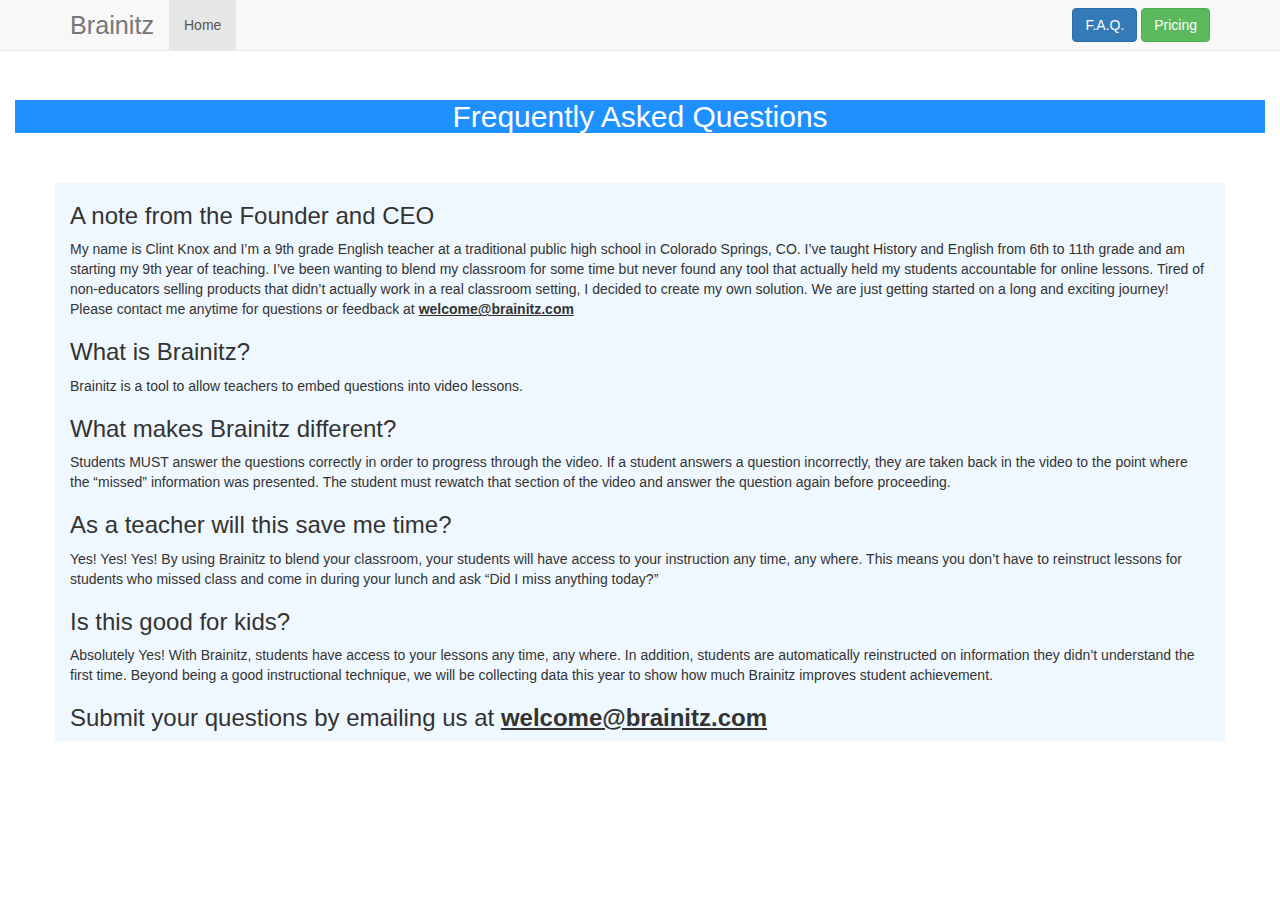
==== FAQ.html @ 55b96133 "initial commit" ====
<!DOCTYPE html>
<html lang="en">

<head>
    <meta charset="utf-8">
    <meta http-equiv="X-UA-Compatible" content="IE=edge">
    <meta name="viewport" content="width=device-width, initial-scale=1">
    <title>Brainitz FAQ</title>
  
    <!-- Bootstrap -->
    <link href="css/bootstrap.min.css" rel="stylesheet">
    <link rel="stylesheet" href="https://maxcdn.bootstrapcdn.com/bootstrap/3.3.7/css/bootstrap.min.css">
    <link rel="stylesheet" href="style/style.css">  
    <!-- HTML5 Shim and Respond.js IE8 support of HTML5 elements and media
queries -->
    <!-- WARNING: Respond.js doesn't work if you view the page via file:// -->
    <!--[if lt IE 9]>
<script src="https://oss.maxcdn.com/libs/html5shiv/3.7.0/html5shiv.js"></
script>
<script src="https://oss.maxcdn.com/libs/respond.js/1.4.2/
respond.min.js"></script>
<![endif]-->
</head>
<body data-spy="scroll" data-target=".navbar-collapse">
  <div class="navbar navbar-default navbar-fixed-top">
    <div class="container">
      <div class="navbar-header">
        <button class="navbar-toggle" data-toggle="collapse" datatarget=".navbar-collapse">
          <span class="icon-bar"></span>
          <span class="icon-bar"></span>
          <span class="icon-bar"></span>
        </button>
        <a class="navbar-brand">Brainitz</a>
      </div>
		<div class="collapse navbar-collapse">
			<ul class="nav navbar-nav">
			<li class="active"><a href="index.html">Home</a></li>
			</ul>
		<form class="navbar-form navbar-right">          
		  <a href="FAQ.html" class= "btn btn-primary">F.A.Q.</a>
          <a href="Pricing.html" class="btn btn-success">Pricing</a>
        </form>	
		</div>
     </div>
   </div>

	<div class="container contentContainer" id="FAQContainer">
		<h2 id="FAQ-header">Frequently Asked Questions</h2>
		<br><br>
	</div> 

	
	<div class="container" id="FAQContent">		
		<h3> A note from the Founder and CEO </h3>
		<p> My name is Clint Knox and I’m a 9th grade English teacher at a traditional public high school in Colorado Springs, CO. 
		I’ve taught History and English from 6th to 11th grade and am starting my 9th year of teaching. 
		I’ve been wanting to blend my classroom for some time but never found any tool that actually held 
		my students accountable for online lessons. Tired of non-educators selling products that didn’t actually work in a real 
		classroom setting, I decided to create my own solution. We are just getting started on a long and exciting journey! 
		Please contact me anytime for questions or feedback at <b><u>welcome@brainitz.com</u></b></p>
		<h3>What is Brainitz?</h3>
		<p>Brainitz is a tool to allow teachers to embed questions into video lessons.</p>
		<h3>What makes Brainitz different?</h3>
		<p>Students MUST answer the questions correctly in order to progress through the video. If a student answers
		a question incorrectly, they are taken back in the video to the point where the “missed” information 
		was presented. The student must rewatch that section of the video and answer the question again before proceeding.</p>
		<h3>As a teacher will this save me time?</h3>
		<p>Yes! Yes! Yes! By using Brainitz to blend your classroom, your students will have access to your 
		instruction any time, any where. This means you don’t have to reinstruct lessons for students who missed class 
		and come in during your lunch and ask “Did I miss anything today?”</p>
		<h3>Is this good for kids?</h3>
		<p>Absolutely Yes! With Brainitz, students have access to your lessons any time, any where. In addition, students are automatically 
		reinstructed on information they didn’t understand the first time. Beyond being a good instructional technique, we will be collecting 
		data this year to show how much Brainitz improves student achievement.</p>
		<h3>Submit your questions by emailing us at <b><u>welcome@brainitz.com</u></b></h3>
		
	</div>

  </div>
</body>
 <!-- jQuery (necessary for Bootstrap's JavaScript plugins) -->
    <script src="https://code.jquery.com/jquery-2.2.4.min.js" integrity="sha256-BbhdlvQf/xTY9gja0Dq3HiwQF8LaCRTXxZKRutelT44="   crossorigin="anonymous"></script>
    <script src="http://vjs.zencdn.net/5.10.4/video.js"></script>
    <script src="plugins/videojs-youtube-master/src/Youtube.js"></script>
    <!-- Include all compiled plugins (below), or include individual files as
needed -->
    <script src="js/bootstrap.min.js"></script>
    <script src="https://maxcdn.bootstrapcdn.com/bootstrap/3.3.7/js/bootstrap.min.js"></script>
    <script type="text/javascript" src="js/script.js"></script>
</html>
---- style/style.css ----
.navbar-brand {
  font-size:1.8em;
  color:blue;
}

#topContainer {
  background-image:url("../images/Brainitz_landing_page_photo_v2.jpg");
  height:auto;
  width:auto;
  background-size:contain;
  background-repeat: no-repeat;
}
#priceContainer {
  background-color:#F0FFFF;
  margin-top:80px;
  height:auto;
  width:auto;
  background-size:cover;
}

#FAQContainer {
  margin-top:80px;
  color:white;
  font-weight:bold;
  height:auto;
  width:auto;
  background-size: cover;
}

#FAQContent {
  background-color:#F0F8FF;
  height:100%;
  weight:100%;
}

#topRow {
  margin-top:100px;
  text-align:center;
}

#topRow h1 {
  font-size:300%;
}

#emailSignup {
  margin-top:50px;
}

#SignInModalTitle{
	color:white;
}

.bold {
  font-weight:bold;
  color:black;
}

.marginTop {
  margin-top:30px;
}

.center {
  text-align:center;
}

.title {
  color: black;
  margin-top:100px;
  font-size: 48px;
}

#details {
  background-color: #3A99D8;
}

#demo {
  padding-top:35px;
  width:100%;
}

#community {
  background-color: #40bf79;
}

#FAQ-header {
	background-color:#1E90FF;
	width:auto;
	height:auto;
}

.marginBottom {
  margin-bottom:30px;
}

.contentContainer {
  text-align: center;
}

.teachifyImage {
  width: 40vw;
  height: auto;
}

.lead {
  font-weight:bold;
  font-size:200%;
  color:red;
}

.lead2 {
  font-weight:bold;
  font-size:200%;
  color:black;
}

.vjs-control-bar {
  display: none;
}

.vjs-caption-settings {
  display: none;
}

.icon-images {
  width: 10vw;
  height: auto;
}

.answer-cards {
  text-align: center;
}

.answer-cards-content {
  background-color: white;
  height: 25vh;
  width: 28vw;
  padding: 20px;
  margin-top: 20px;
}

.card-text {
  font-size: 20px;
}

.community-images {
  width: 20vw;
  height: auto;
}

.community-cards {
  text-align: center;
  padding: 150px;
}

.community-cards-content {
  background-color: white;
  height: 15vh;
  width: 20vw;
  padding: 25px;
  margin-top: 20px;
}
.pricing-images {
  width: 48vw;
  height: auto;
}
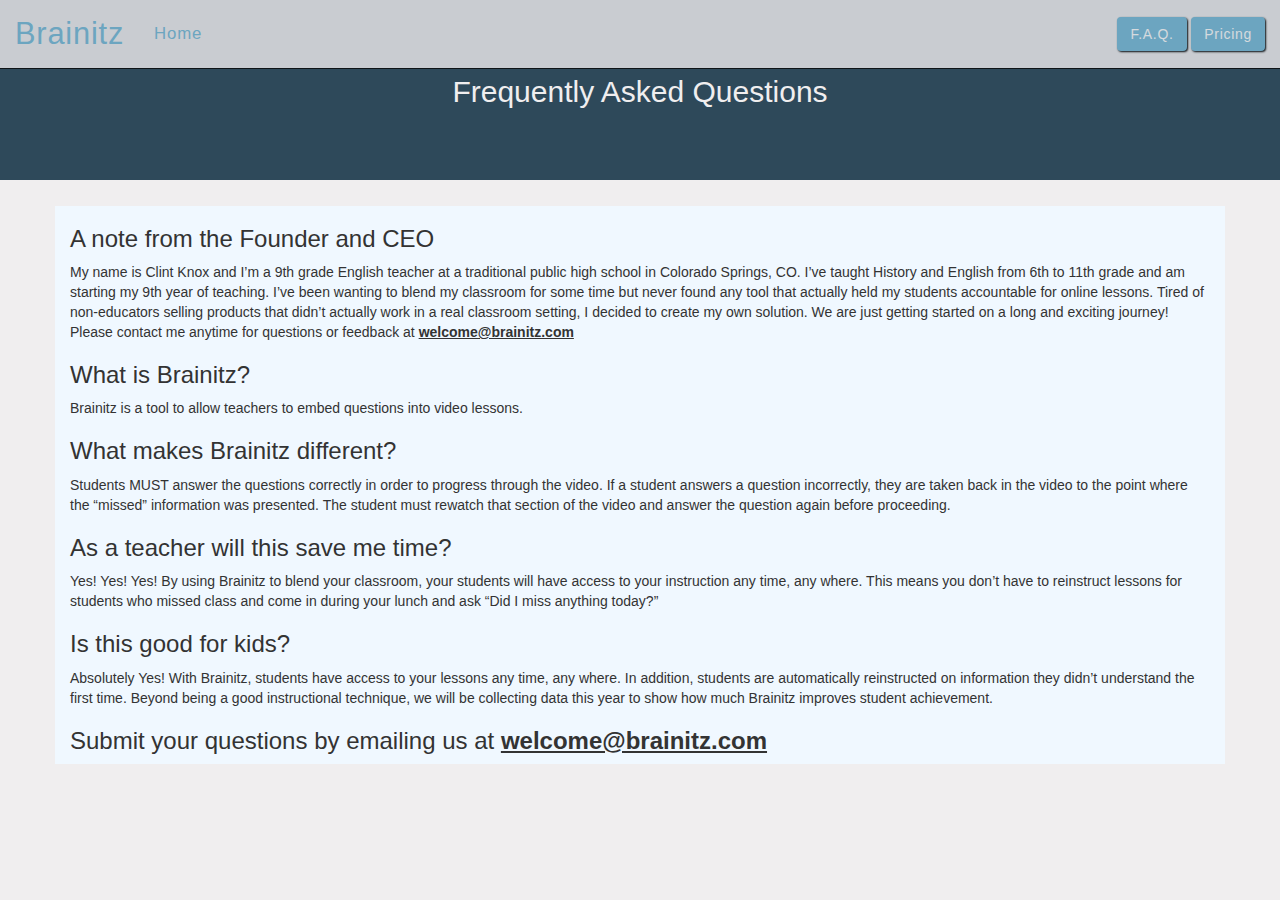
==== commit 7e2f149f: "faq page complete" ====
--- a/FAQ.html
+++ b/FAQ.html
@@ -6,77 +6,76 @@
     <meta http-equiv="X-UA-Compatible" content="IE=edge">
     <meta name="viewport" content="width=device-width, initial-scale=1">
     <title>Brainitz FAQ</title>
-  
+
     <!-- Bootstrap -->
     <link href="css/bootstrap.min.css" rel="stylesheet">
     <link rel="stylesheet" href="https://maxcdn.bootstrapcdn.com/bootstrap/3.3.7/css/bootstrap.min.css">
-    <link rel="stylesheet" href="style/style.css">  
-    <!-- HTML5 Shim and Respond.js IE8 support of HTML5 elements and media
-queries -->
-    <!-- WARNING: Respond.js doesn't work if you view the page via file:// -->
-    <!--[if lt IE 9]>
-<script src="https://oss.maxcdn.com/libs/html5shiv/3.7.0/html5shiv.js"></
-script>
-<script src="https://oss.maxcdn.com/libs/respond.js/1.4.2/
-respond.min.js"></script>
-<![endif]-->
+    <link rel="stylesheet" href="style/style.css">
 </head>
-<body data-spy="scroll" data-target=".navbar-collapse">
-  <div class="navbar navbar-default navbar-fixed-top">
-    <div class="container">
-      <div class="navbar-header">
-        <button class="navbar-toggle" data-toggle="collapse" datatarget=".navbar-collapse">
-          <span class="icon-bar"></span>
-          <span class="icon-bar"></span>
-          <span class="icon-bar"></span>
-        </button>
-        <a class="navbar-brand">Brainitz</a>
-      </div>
-		<div class="collapse navbar-collapse">
-			<ul class="nav navbar-nav">
-			<li class="active"><a href="index.html">Home</a></li>
-			</ul>
-		<form class="navbar-form navbar-right">          
-		  <a href="FAQ.html" class= "btn btn-primary">F.A.Q.</a>
-          <a href="Pricing.html" class="btn btn-success">Pricing</a>
-        </form>	
-		</div>
-     </div>
-   </div>
+<body>
+  <nav class="pull-left navbar navbar-inverse navbar-fixed-top" role="navigation">
+        <div class="container-fluid">
+            <div class="pull-left navbar-header">
+                <button type="button" class="navbar-toggle" data-toggle="collapse" data-target="#bs-example-navbar-collapse-1">
+                    <span class="sr-only">Toggle navigation</span>
+                    <span class="icon-bar"></span>
+                    <span class="icon-bar"></span>
+                    <span class="icon-bar"></span>
+                </button>
+                <div>
+                  <a class="navbar-brand" href="#">Brainitz</a>
+                </div>
+            </div>
+            <div class="collapse navbar-collapse" id="bs-example-navbar-collapse-1">
+                <ul class="nav navbar-nav">
+                    <li>
+                        <a href="index.html">Home</a>
+                    </li>
+                </ul>
+                    <div class="pull-right">
+                      <form class="navbar-form navbar-right">
+		                      <a href="FAQ.html" class= "btn btn-style">F.A.Q.</a>
+                          <a href="pricing.html" class="btn btn-style">Pricing</a>
+                      </form>
+                    </div>
+                </div>
+        </div>
+    </nav>
+  <div class="container-background">
 
-	<div class="container contentContainer" id="FAQContainer">
-		<h2 id="FAQ-header">Frequently Asked Questions</h2>
+
+    <div class="container faq-content-container">
+		<h2 class="FAQ-header text-center">Frequently Asked Questions</h2>
 		<br><br>
-	</div> 
+	</div>
 
-	
-	<div class="container" id="FAQContent">		
+
+	<div class="container FAQContent">
 		<h3> A note from the Founder and CEO </h3>
-		<p> My name is Clint Knox and I’m a 9th grade English teacher at a traditional public high school in Colorado Springs, CO. 
-		I’ve taught History and English from 6th to 11th grade and am starting my 9th year of teaching. 
-		I’ve been wanting to blend my classroom for some time but never found any tool that actually held 
-		my students accountable for online lessons. Tired of non-educators selling products that didn’t actually work in a real 
-		classroom setting, I decided to create my own solution. We are just getting started on a long and exciting journey! 
+		<p> My name is Clint Knox and I’m a 9th grade English teacher at a traditional public high school in Colorado Springs, CO.
+		I’ve taught History and English from 6th to 11th grade and am starting my 9th year of teaching.
+		I’ve been wanting to blend my classroom for some time but never found any tool that actually held
+		my students accountable for online lessons. Tired of non-educators selling products that didn’t actually work in a real
+		classroom setting, I decided to create my own solution. We are just getting started on a long and exciting journey!
 		Please contact me anytime for questions or feedback at <b><u>welcome@brainitz.com</u></b></p>
 		<h3>What is Brainitz?</h3>
 		<p>Brainitz is a tool to allow teachers to embed questions into video lessons.</p>
 		<h3>What makes Brainitz different?</h3>
 		<p>Students MUST answer the questions correctly in order to progress through the video. If a student answers
-		a question incorrectly, they are taken back in the video to the point where the “missed” information 
+		a question incorrectly, they are taken back in the video to the point where the “missed” information
 		was presented. The student must rewatch that section of the video and answer the question again before proceeding.</p>
 		<h3>As a teacher will this save me time?</h3>
-		<p>Yes! Yes! Yes! By using Brainitz to blend your classroom, your students will have access to your 
-		instruction any time, any where. This means you don’t have to reinstruct lessons for students who missed class 
+		<p>Yes! Yes! Yes! By using Brainitz to blend your classroom, your students will have access to your
+		instruction any time, any where. This means you don’t have to reinstruct lessons for students who missed class
 		and come in during your lunch and ask “Did I miss anything today?”</p>
 		<h3>Is this good for kids?</h3>
-		<p>Absolutely Yes! With Brainitz, students have access to your lessons any time, any where. In addition, students are automatically 
-		reinstructed on information they didn’t understand the first time. Beyond being a good instructional technique, we will be collecting 
+		<p>Absolutely Yes! With Brainitz, students have access to your lessons any time, any where. In addition, students are automatically
+		reinstructed on information they didn’t understand the first time. Beyond being a good instructional technique, we will be collecting
 		data this year to show how much Brainitz improves student achievement.</p>
 		<h3>Submit your questions by emailing us at <b><u>welcome@brainitz.com</u></b></h3>
-		
-	</div>
+</div>
 
-  </div>
+ </div>
 </body>
  <!-- jQuery (necessary for Bootstrap's JavaScript plugins) -->
     <script src="https://code.jquery.com/jquery-2.2.4.min.js" integrity="sha256-BbhdlvQf/xTY9gja0Dq3HiwQF8LaCRTXxZKRutelT44="   crossorigin="anonymous"></script>
@@ -87,4 +86,4 @@
     <script src="js/bootstrap.min.js"></script>
     <script src="https://maxcdn.bootstrapcdn.com/bootstrap/3.3.7/js/bootstrap.min.js"></script>
     <script type="text/javascript" src="js/script.js"></script>
-</html>+</html>
--- a/style/style.css
+++ b/style/style.css
@@ -1,13 +1,122 @@
+
+
+/*
+
+#012241
+#2E495A
+#7CBDDA
+#A5A4A1
+#F0EEEF
+#468966
+#DB9E36
+
+*/
+
+
+
+/*font-family: 'Roboto', sans-serif;*/
+
+h3, p{
+  font-family: 'Roboto', sans-serif;
+}
+.splash-title{
+  margin-top: -1%;
+  font-size: 12em;
+  letter-spacing: 1px;
+  font-family: 'Roboto', sans-serif;
+  color:#7CBDDA;
+  font-weight: bold;
+  border-color: 1px solid black;
+  text-shadow: 2px 2px  4px #A5A4A1;
+}
+
+.btn-style{
+  background-color: #7CBDDA ;
+  color: white;
+  letter-spacing: .7px;
+  font-family: 'Roboto', sans-serif;
+  box-shadow: 1px 1px 2px black;
+}
+
+.btn-style:hover {
+  color: #012241   !important;
+}
+
+.video-toggle-btn {
+  height: 10vh ;
+  width: 50vw ;
+  background-color: #012241;
+  margin-top: 15%;
+  box-shadow: 3px 3px 5px black;
+
+}
+.video-toggle-btn:hover{
+  background-color: #7CBDDA;
+}
+
+.splash-button-text{
+  font-family: 'Roboto', sans-serif;
+  font-size: 2em;
+  margin: auto;
+  color: #F0EEEF ;
+}
+.navbar {
+  background-color: #F0EEEF ;
+  letter-spacing: .8px;
+  opacity: .8;
+  padding-top: 1vh;
+  padding-bottom: 1vh;
+}
+
 .navbar-brand {
-  font-size:1.8em;
-  color:blue;
-}
+  font-size:2.2em;
+  letter-spacing: .8px;
+  color: #7CBDDA  !important;
+  font-family: 'Roboto', sans-serif;
+  /*text-shadow: .3px .3px 1px #012241  ;*/
+}
+
+.modal-design{
+  background-color: black;
+}
+.modal-sign-in-text{
+  color: #F0EEEF;
+}
+
+.navbar-brand:hover {
+  color: #2E495A   !important;
+}
+
+.navbar-nav li a {
+  color: #7CBDDA  !important;
+  font-size: 1.2em;
+  font-family: 'Roboto', sans-serif;
+}
+
+.navbar-nav li a:hover {
+  color: #2E495A  !important;
+}
+.modal-dialog{
+  background-color:#A5A4A1;
+  opacity: .9;
+  padding-bottom: 2vh;
+}
+.modal-body {
+  z-index: 2000;
+}
+.SignInFooter{
+  margin-left: 1vw;
+}
+.buttonTwo{
+  margin-left: 1vw;
+}
+
 
 #topContainer {
-  background-image:url("../images/Brainitz_landing_page_photo_v2.jpg");
-  height:auto;
-  width:auto;
-  background-size:contain;
+  background-image: url("../images/science_splash.jpg");
+  height: 100vh;
+  width: auto;
+  background-size: cover;
   background-repeat: no-repeat;
 }
 #priceContainer {
@@ -18,20 +127,6 @@
   background-size:cover;
 }
 
-#FAQContainer {
-  margin-top:80px;
-  color:white;
-  font-weight:bold;
-  height:auto;
-  width:auto;
-  background-size: cover;
-}
-
-#FAQContent {
-  background-color:#F0F8FF;
-  height:100%;
-  weight:100%;
-}
 
 #topRow {
   margin-top:100px;
@@ -64,36 +159,60 @@
 }
 
 .title {
-  color: black;
+  color: #F0EEEF;
   margin-top:100px;
   font-size: 48px;
+  font-family: 'Roboto', sans-serif;
+  letter-spacing: 1px;
+
 }
 
 #details {
-  background-color: #3A99D8;
+  background-color:#2E495A  ;
 }
 
 #demo {
   padding-top:35px;
   width:100%;
+  background-color: #DB9E36;
+  text-align: center;
 }
 
 #community {
-  background-color: #40bf79;
-}
-
-#FAQ-header {
-	background-color:#1E90FF;
-	width:auto;
-	height:auto;
+  background-color: #468966;
+}
+
+.FAQ-header {
+  color:#F0EEEF;
+  margin-top: 6%;
+  font-family: 'Roboto', sans-serif;
+}
+.container-background{
+  background-color: #F0EEEF;
+  height: 100vh;
+
+}
+.FAQContent {
+  margin-top: 2%;
+  background-color:#F0F8FF;
+  font-family: 'Roboto', sans-serif;
+  weight:100%;
+}
+.faq-content-container{
+  height: 20vh;
+  width:auto;
+  background-color:#2E495A;
 }
 
 .marginBottom {
   margin-bottom:30px;
 }
 
-.contentContainer {
+.content-container {
   text-align: center;
+  font-family: 'Roboto', sans-serif;
+  padding-top: 8vh;
+  padding-bottom: 8vh;
 }
 
 .teachifyImage {
@@ -126,39 +245,45 @@
   height: auto;
 }
 
-.answer-cards {
-  text-align: center;
-}
-
 .answer-cards-content {
   background-color: white;
-  height: 25vh;
+  height: 45vh;
   width: 28vw;
   padding: 20px;
   margin-top: 20px;
+  border-radius: 8%;
+  box-shadow: 5px 5px 5px #A5A4A1;
 }
 
 .card-text {
   font-size: 20px;
-}
-
-.community-images {
+  font-family: 'Roboto', sans-serif;
+}
+
+.-images {
   width: 20vw;
   height: auto;
 }
 
 .community-cards {
   text-align: center;
-  padding: 150px;
+  padding: 96px;
+
 }
 
 .community-cards-content {
-  background-color: white;
-  height: 15vh;
-  width: 20vw;
-  padding: 25px;
+  background-color: #F0EEEF;
+  height: 40vh;
+  width: 25vw;
+  padding: 20px;
   margin-top: 20px;
-}
+  margin-left: -15%;
+
+  box-shadow: 5px 5px 5px #A5A4A1;
+  border-radius: 8%;
+}
+
+
 .pricing-images {
   width: 48vw;
   height: auto;
